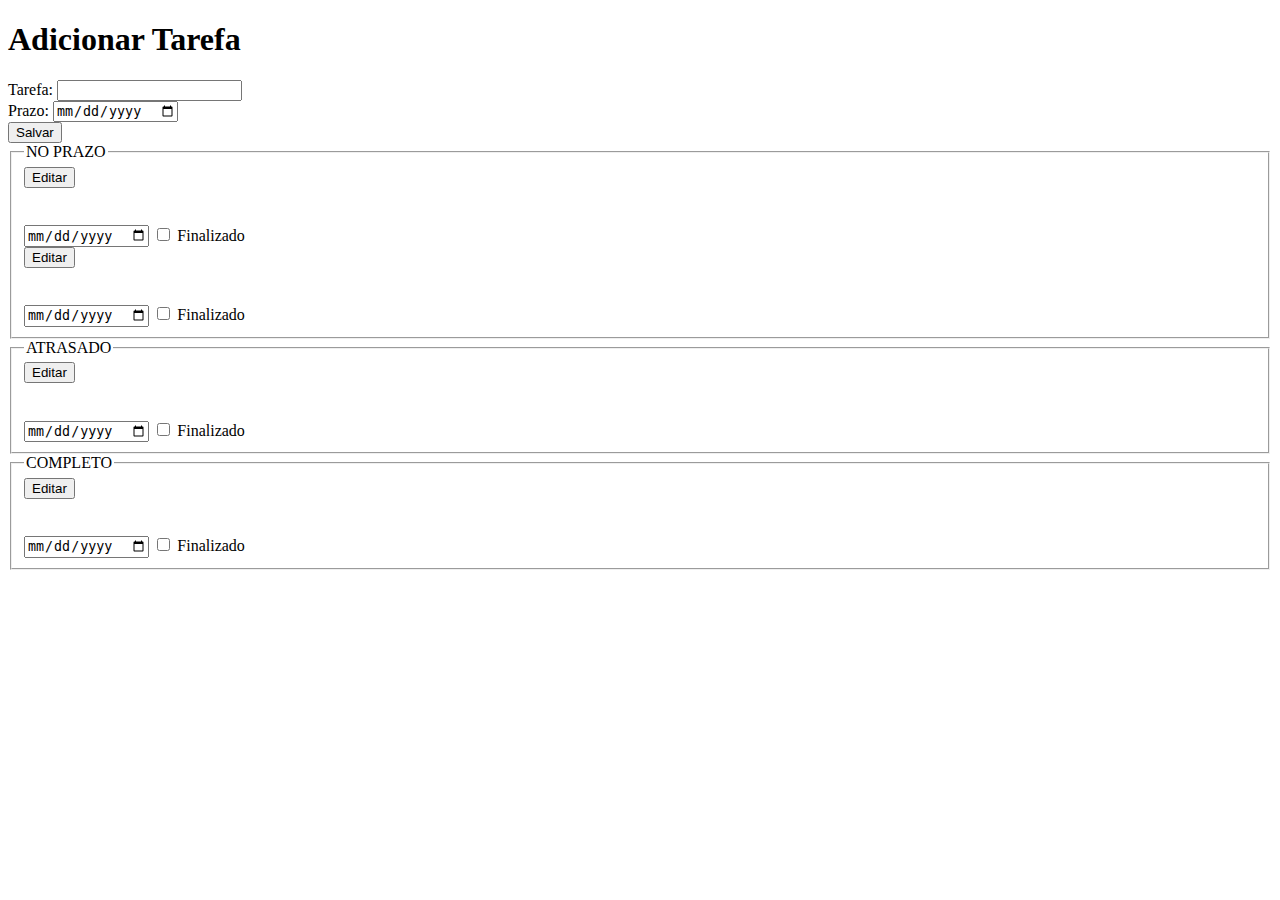
==== index.html @ 82de3a98 "estrutura html e css" ====
<!doctype html>
<html lang="pt-br">

<head>
    <title>Lista de Tarefas</title>
    </meta charset="utf-8">
    <link rel="stylesheet" type="text/css" href="css/estilo.css">
</head>

<body>
    <header>
        <h1>Adicionar Tarefa</h1>
    </header>
    <div class="grand-container">
        <label form="txtNum">
            Tarefa: <input type="text" name="txtTaf" id="txtTaf">
        </label>
        <br>
        <label form="txtNum">
            Prazo: <input type="date" name="numDate" id="numDate">
        </label>
        <br>
        <input type="button" id="botao" value="Salvar">
        <br>

        <div class="container-left">
            <fieldset class="fieldset_noPrazo">
                <legend id="legend-1">NO PRAZO</legend>
                <div class="conteudo">
                    <input type="button" class="botao2" value="Editar">
                    <h3 id="pagCont"></h3>
                    <br>
                    <input type="date" name="date2" id="date2">
                    <input type="checkbox" name="checkbox" class="checkbox"> Finalizado
                </div>
                <div class="conteudo2">
                    <input type="button" class="botao2" value="Editar">
                    <h3 id="pagCont"></h3>
                    <br>
                    <input type="date" name="date2" id="date2">
                    <input type="checkbox" name="checkbox" class="checkbox"> Finalizado
                </div>
            </fieldset>
        </div>

        <div class="container-center">
            <fieldset class="fieldset_atrasado">
                <legend id="legend-2">ATRASADO</legend>
                <div class="conteudo2">
                    <input type="button" class="botao2" value="Editar">
                    <h3 id="pagCont"></h3>
                    <br>
                    <input type="date" name="date2" id="date2">
                    <input type="checkbox" name="checkbox" class="checkbox"> Finalizado
                </div>
            </fieldset>
        </div>

        <div class="container-rigth">
            <fieldset class="fieldset_completo">
                <legend id="legend-3">COMPLETO</legend>
                <div class="conteudo2">
                    <input type="button" class="botao2" value="Editar">
                    <h3 id="pagCont"></h3>
                    <br>
                    <input type="date" name="date2" id="date2">
                    <input type="checkbox" name="checkbox" class="checkbox"> Finalizado
                </div>
            </fieldset>
        </div>

    </div>
</body>

</html>
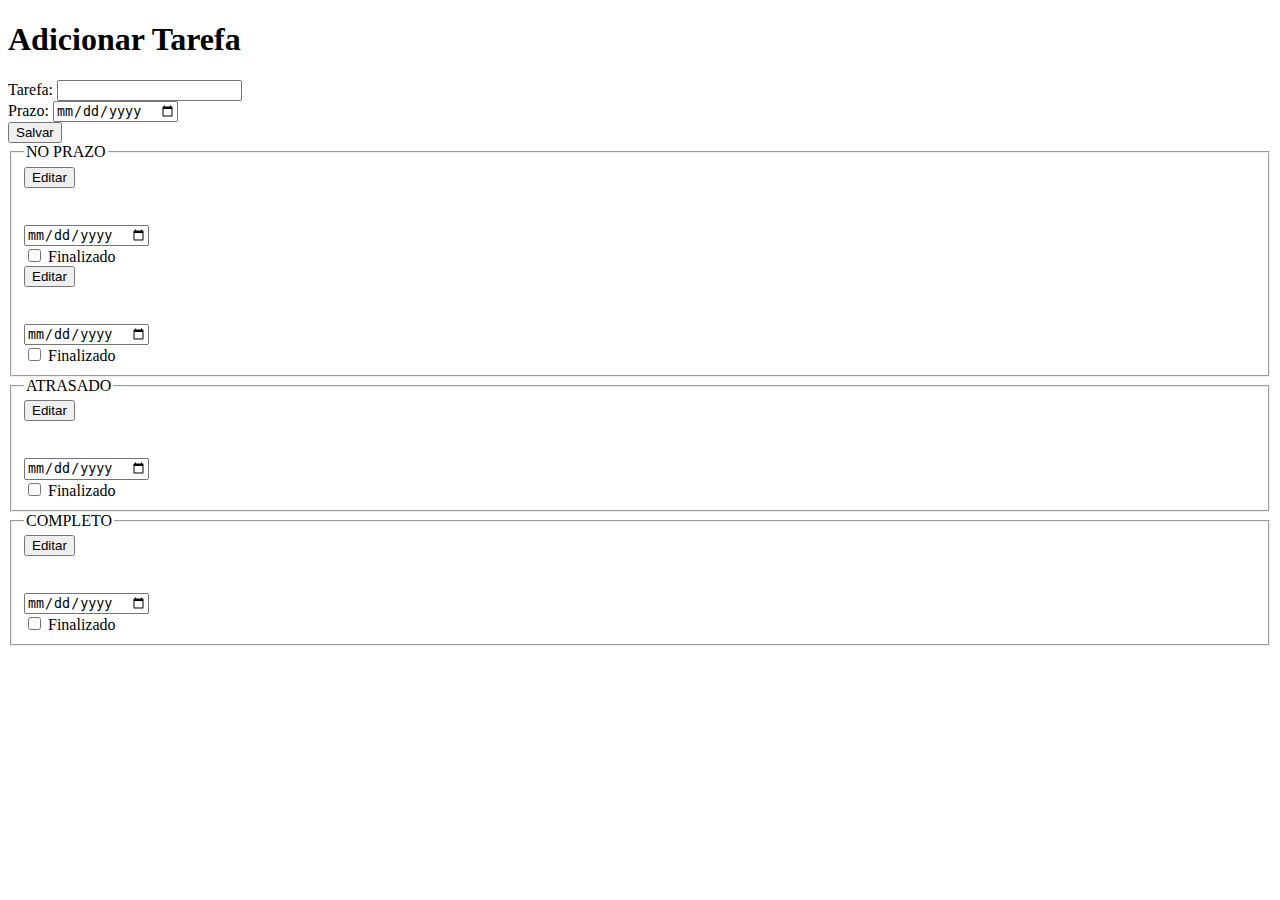
==== commit fff799ec: "Finalização da estrutura front-end" ====
--- a/index.html
+++ b/index.html
@@ -26,19 +26,25 @@
         <div class="container-left">
             <fieldset class="fieldset_noPrazo">
                 <legend id="legend-1">NO PRAZO</legend>
-                <div class="conteudo">
-                    <input type="button" class="botao2" value="Editar">
+                <input type="button" class="botao2" value="Editar">
+                <div class="conteudo2">
                     <h3 id="pagCont"></h3>
                     <br>
                     <input type="date" name="date2" id="date2">
-                    <input type="checkbox" name="checkbox" class="checkbox"> Finalizado
+                    <div class="checkbox-input">
+                        <input type="checkbox" name="checkbox" class="checkbox">
+                        <label for="checkbox" class="finalizado">Finalizado</label>
+                    </div>
                 </div>
+                <input type="button" class="botao2" value="Editar">
                 <div class="conteudo2">
-                    <input type="button" class="botao2" value="Editar">
                     <h3 id="pagCont"></h3>
                     <br>
                     <input type="date" name="date2" id="date2">
-                    <input type="checkbox" name="checkbox" class="checkbox"> Finalizado
+                    <div class="checkbox-input">
+                        <input type="checkbox" name="checkbox" class="checkbox">
+                        <label for="checkbox" class="finalizado">Finalizado</label>
+                    </div>
                 </div>
             </fieldset>
         </div>
@@ -46,29 +52,35 @@
         <div class="container-center">
             <fieldset class="fieldset_atrasado">
                 <legend id="legend-2">ATRASADO</legend>
+                <input type="button" class="botao2" value="Editar">
                 <div class="conteudo2">
-                    <input type="button" class="botao2" value="Editar">
                     <h3 id="pagCont"></h3>
                     <br>
                     <input type="date" name="date2" id="date2">
-                    <input type="checkbox" name="checkbox" class="checkbox"> Finalizado
+                    <div class="checkbox-input">
+                        <input type="checkbox" name="checkbox" class="checkbox">
+                        <label for="checkbox" class="finalizado">Finalizado</label>
+                    </div>
                 </div>
             </fieldset>
         </div>
 
+
         <div class="container-rigth">
             <fieldset class="fieldset_completo">
                 <legend id="legend-3">COMPLETO</legend>
+                <input type="button" class="botao2" value="Editar">
                 <div class="conteudo2">
-                    <input type="button" class="botao2" value="Editar">
                     <h3 id="pagCont"></h3>
                     <br>
                     <input type="date" name="date2" id="date2">
-                    <input type="checkbox" name="checkbox" class="checkbox"> Finalizado
+                    <div class="checkbox-input">
+                        <input type="checkbox" name="checkbox" class="checkbox">
+                        <label for="checkbox" class="finalizado">Finalizado</label>
+                    </div>
                 </div>
             </fieldset>
         </div>
-
     </div>
 </body>
 
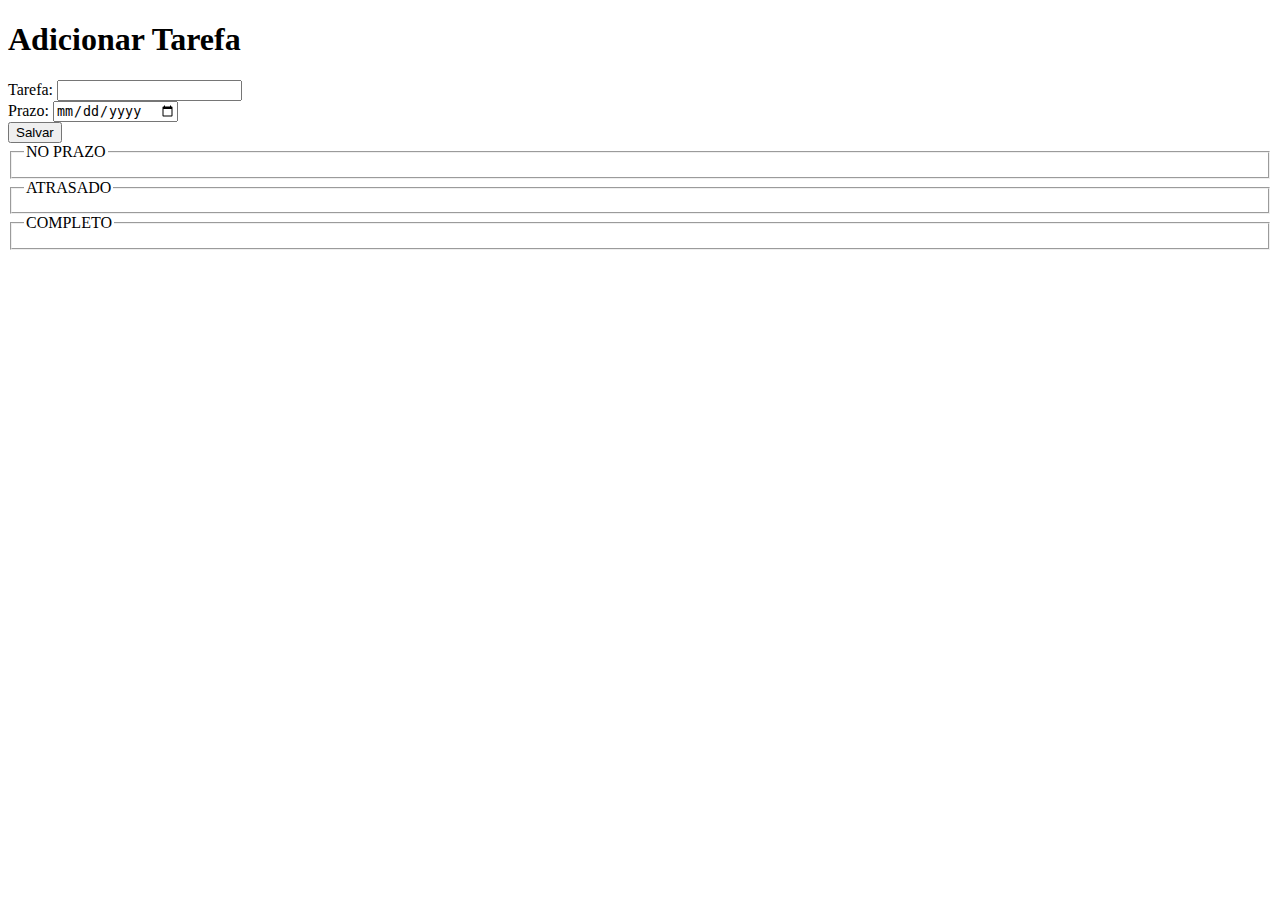
==== commit 180b5ae4: "Iniciando JS" ====
--- a/index.html
+++ b/index.html
@@ -8,6 +8,7 @@
 </head>
 
 <body>
+
     <header>
         <h1>Adicionar Tarefa</h1>
     </header>
@@ -26,62 +27,22 @@
         <div class="container-left">
             <fieldset class="fieldset_noPrazo">
                 <legend id="legend-1">NO PRAZO</legend>
-                <input type="button" class="botao2" value="Editar">
-                <div class="conteudo2">
-                    <h3 id="pagCont"></h3>
-                    <br>
-                    <input type="date" name="date2" id="date2">
-                    <div class="checkbox-input">
-                        <input type="checkbox" name="checkbox" class="checkbox">
-                        <label for="checkbox" class="finalizado">Finalizado</label>
-                    </div>
-                </div>
-                <input type="button" class="botao2" value="Editar">
-                <div class="conteudo2">
-                    <h3 id="pagCont"></h3>
-                    <br>
-                    <input type="date" name="date2" id="date2">
-                    <div class="checkbox-input">
-                        <input type="checkbox" name="checkbox" class="checkbox">
-                        <label for="checkbox" class="finalizado">Finalizado</label>
-                    </div>
-                </div>
             </fieldset>
         </div>
 
         <div class="container-center">
             <fieldset class="fieldset_atrasado">
                 <legend id="legend-2">ATRASADO</legend>
-                <input type="button" class="botao2" value="Editar">
-                <div class="conteudo2">
-                    <h3 id="pagCont"></h3>
-                    <br>
-                    <input type="date" name="date2" id="date2">
-                    <div class="checkbox-input">
-                        <input type="checkbox" name="checkbox" class="checkbox">
-                        <label for="checkbox" class="finalizado">Finalizado</label>
-                    </div>
-                </div>
             </fieldset>
         </div>
-
 
         <div class="container-rigth">
             <fieldset class="fieldset_completo">
                 <legend id="legend-3">COMPLETO</legend>
-                <input type="button" class="botao2" value="Editar">
-                <div class="conteudo2">
-                    <h3 id="pagCont"></h3>
-                    <br>
-                    <input type="date" name="date2" id="date2">
-                    <div class="checkbox-input">
-                        <input type="checkbox" name="checkbox" class="checkbox">
-                        <label for="checkbox" class="finalizado">Finalizado</label>
-                    </div>
-                </div>
             </fieldset>
         </div>
     </div>
 </body>
+<script src="JS/index.js"></script>
 
 </html>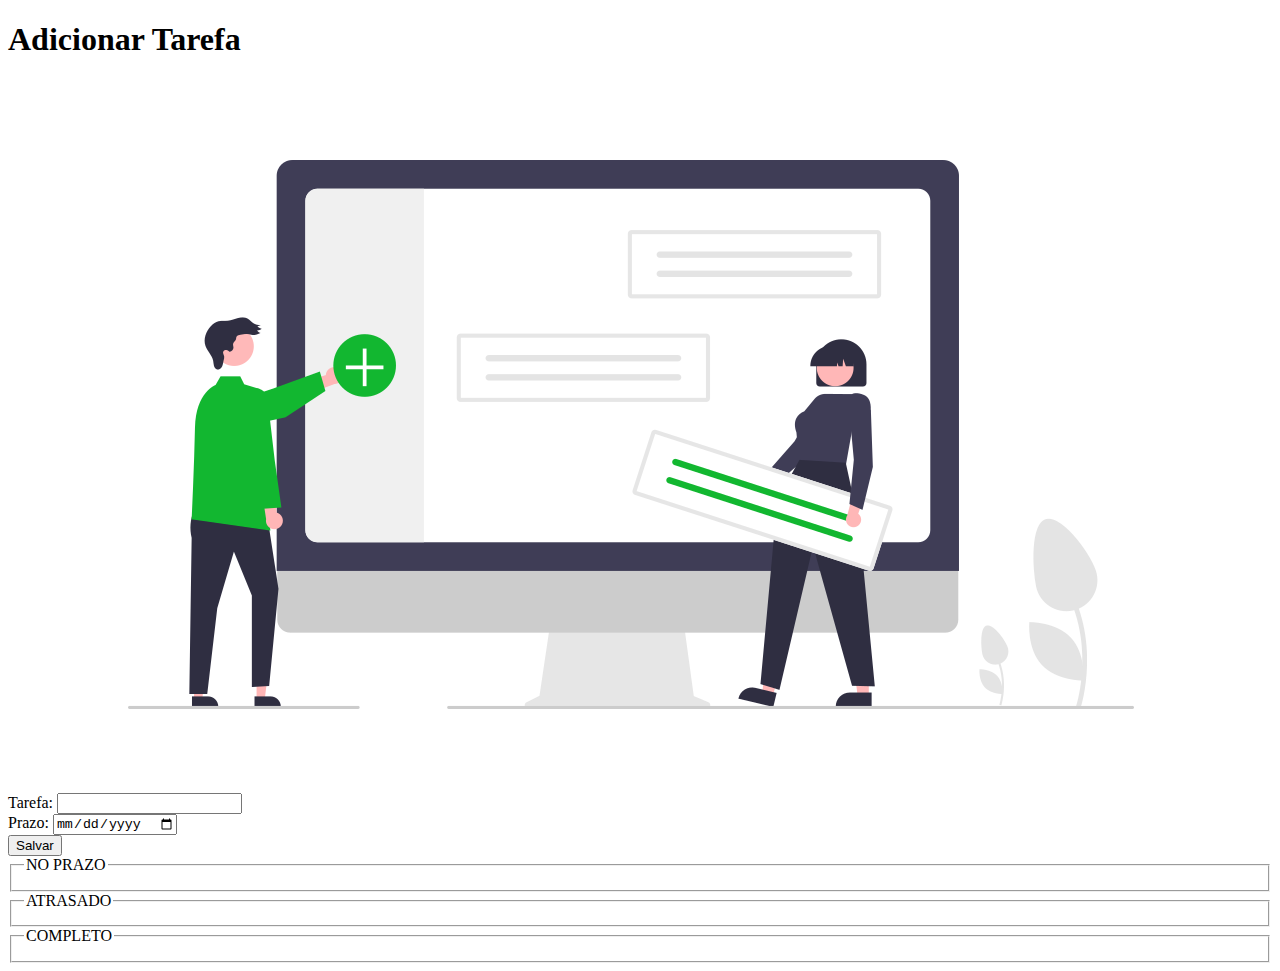
==== commit 2fc1e26a: "update.js" ====
--- a/index.html
+++ b/index.html
@@ -12,6 +12,7 @@
     <header>
         <h1>Adicionar Tarefa</h1>
     </header>
+    <img id="task" src="IMG/task.png">
     <div class="grand-container">
         <label form="txtNum">
             Tarefa: <input type="text" name="txtTaf" id="txtTaf">
@@ -24,20 +25,21 @@
         <input type="button" id="botao" value="Salvar">
         <br>
 
-        <div class="container-left">
-            <fieldset class="fieldset_noPrazo">
+
+        <div id="container-left">
+            <fieldset id="fieldset_noPrazo">
                 <legend id="legend-1">NO PRAZO</legend>
             </fieldset>
         </div>
 
-        <div class="container-center">
-            <fieldset class="fieldset_atrasado">
+        <div id="container-center">
+            <fieldset id="fieldset_atrasado">
                 <legend id="legend-2">ATRASADO</legend>
             </fieldset>
         </div>
 
-        <div class="container-rigth">
-            <fieldset class="fieldset_completo">
+        <div id="container-rigth">
+            <fieldset id="fieldset_completo">
                 <legend id="legend-3">COMPLETO</legend>
             </fieldset>
         </div>
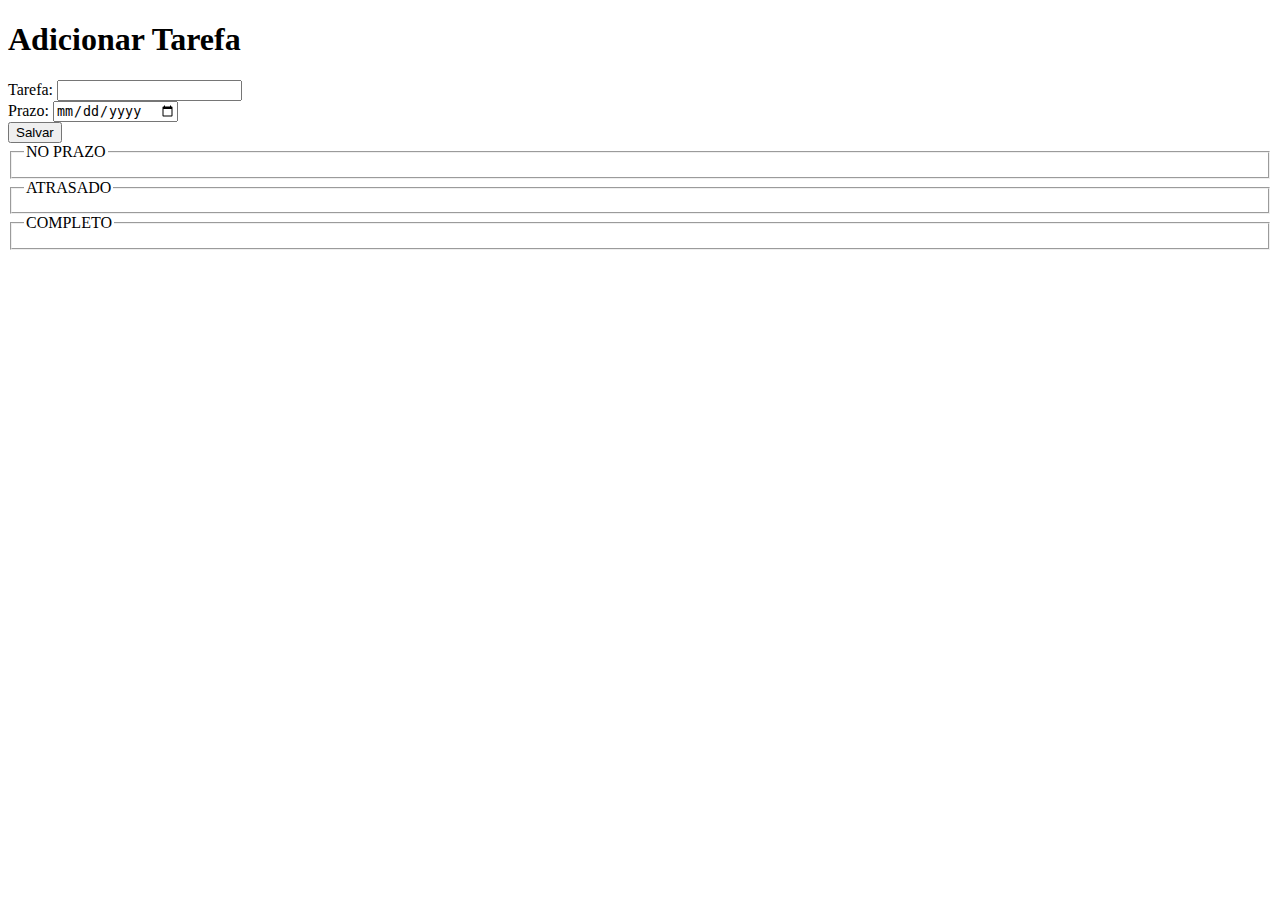
==== commit c5d30bdd: "css darkmode" ====
--- a/index.html
+++ b/index.html
@@ -12,7 +12,6 @@
     <header>
         <h1>Adicionar Tarefa</h1>
     </header>
-    <img id="task" src="IMG/task.png">
     <div class="grand-container">
         <label form="txtNum">
             Tarefa: <input type="text" name="txtTaf" id="txtTaf">
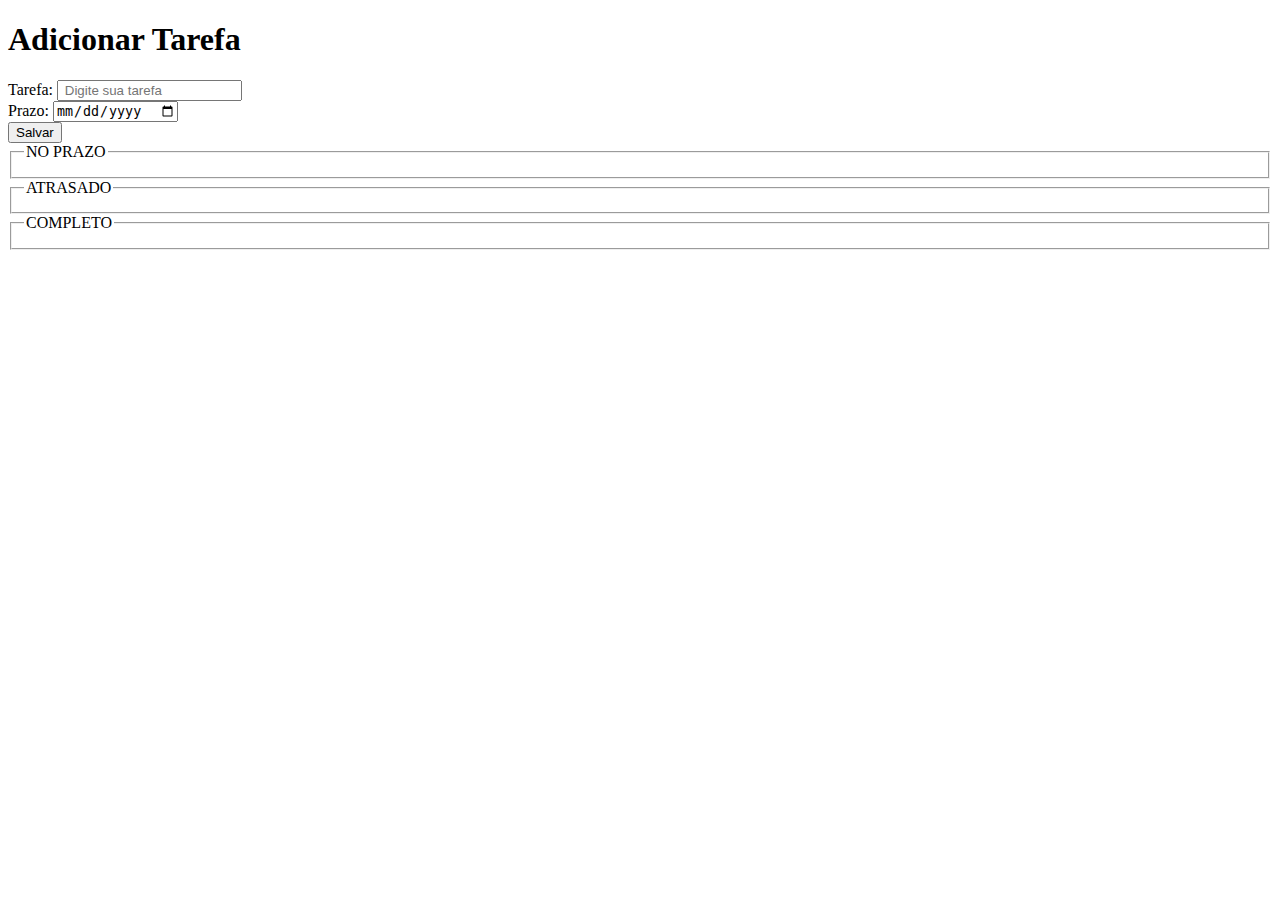
==== commit 97022a25: "css e index micro update" ====
--- a/index.html
+++ b/index.html
@@ -14,7 +14,7 @@
     </header>
     <div class="grand-container">
         <label form="txtNum">
-            Tarefa: <input type="text" name="txtTaf" id="txtTaf">
+            Tarefa: <input type="text" name="txtTaf" id="txtTaf" placeholder=" Digite sua tarefa">
         </label>
         <br>
         <label form="txtNum">
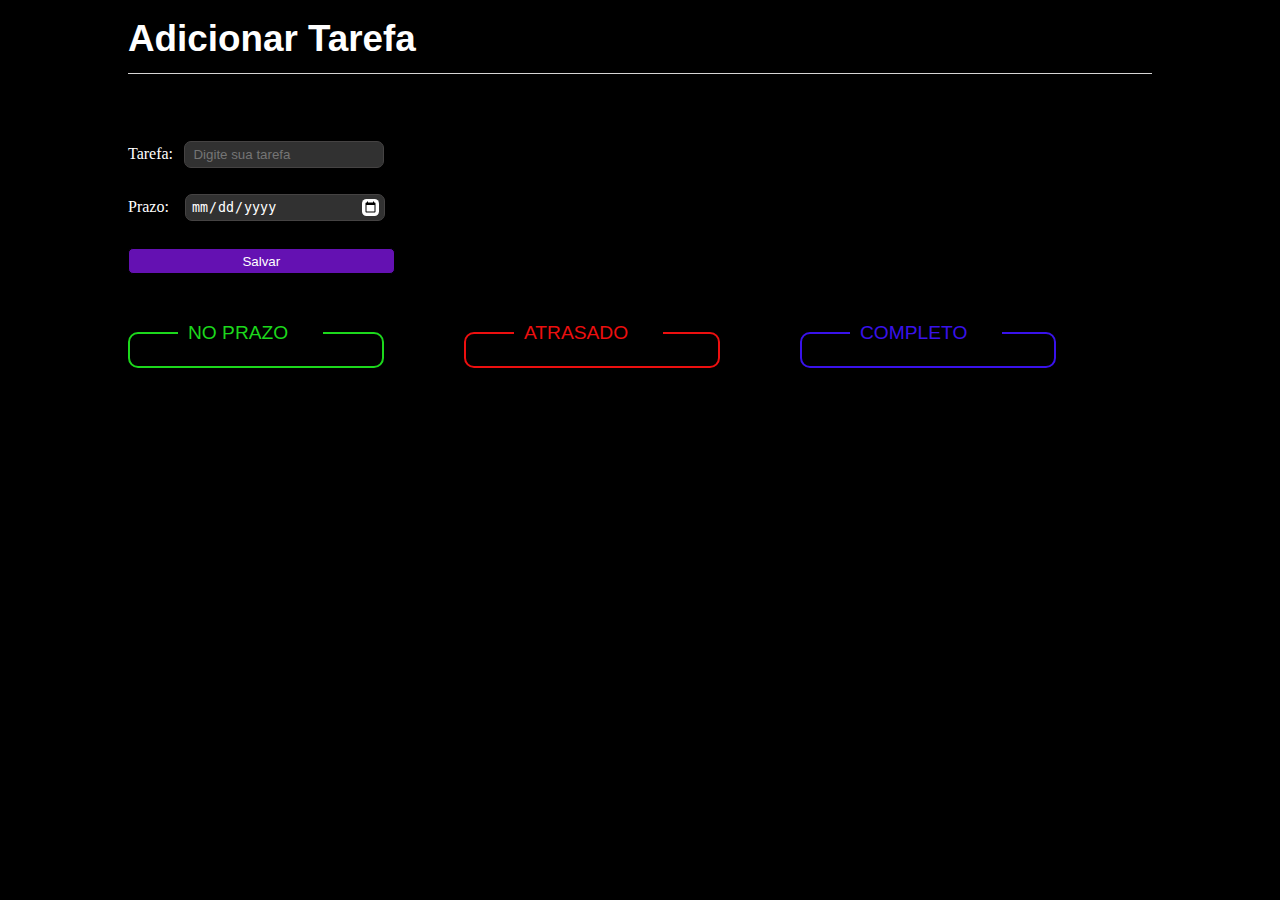
==== commit 37ad2777: "." ====
--- a/index.html
+++ b/index.html
@@ -4,7 +4,7 @@
 <head>
     <title>Lista de Tarefas</title>
     </meta charset="utf-8">
-    <link rel="stylesheet" type="text/css" href="css/estilo.css">
+    <link rel="stylesheet" type="text/css" href="CSS/estilo.css">
 </head>
 
 <body>
--- a/CSS/estilo.css
+++ b/CSS/estilo.css
@@ -0,0 +1,180 @@
+* {
+    margin: 0;
+    padding: 0;
+    box-sizing: border-box;
+}
+
+body {
+    background-color: #000000;
+}
+
+header {
+    width: 80%;
+    height: 3.5em;
+    margin: 0 auto;
+    border-bottom: 1.5px solid rgb(214, 213, 213);
+}
+
+h1 {
+    color: #fff;
+    margin-top: 0.5em;
+    display: flex;
+    align-items: center;
+    justify-content: start;
+    font-family: Arial, "Helvetica Neue", Helvetica, sans-serif;
+    font-size: 230%;
+}
+
+.grand-container {
+    width: 80%;
+    height: 100%;
+    margin: 0 auto;
+}
+
+label {
+    color: #fff;
+}
+
+#txtTaf {
+    margin-top: 5em;
+    margin-left: 0.5em;
+}
+
+#txtTaf, #numDate {
+    border-radius: 7px;
+    width: 15em;
+    height: 2em;
+    color: #fff;
+    background-color: #313131;
+    border: 1px solid #454343;
+    padding: 0 5px 0 5px;
+}
+
+#numDate {
+    margin-top: 2em;
+    margin-left: 0.9em;
+}
+
+#numDate::-webkit-calendar-picker-indicator {
+    background-color: #ffffff;
+    border-radius: 4.5px;
+}
+
+#botao {
+    margin-top: 2em;
+    width: 20em;
+    height: 2em;
+    background-color: rgb(100, 17, 178);
+    border-radius: 5px;
+    border: 0.5px solid #000;
+    color: #fff;
+    cursor: pointer;
+}
+
+#container-left, #container-center, #container-rigth {
+    width: 25%;
+    margin-top: 3em;
+    float: left;
+}
+
+#container-center, #container-rigth {
+    margin-left: 5em;
+}
+
+
+#conteudoAtra, #conteudoPraz, #conteudoCompl {
+    width: 85%;
+    margin-left: 7.5%;
+    margin-top: 1em;
+    border-bottom: 1px solid #ffffff;
+    padding-bottom: 0.3em;
+}
+
+.botao2 {
+    float: right;
+    margin-top: 2em;
+    margin-right: 10%;
+    background-color: rgb(12, 165, 12);
+    border: 0.5px solid #000;
+    color: #fff;
+    width: 4em;
+    height: 1.9em;
+    border-radius: 3px;
+    cursor: pointer;
+}
+
+.pagCont {
+    color: #fff;
+    padding-top: 1.3em;
+    font-size: 112%;
+    font-family: Arial, Helvetica, sans-serif;
+}
+
+#fieldset_noPrazo, #fieldset_completo, #fieldset_atrasado {
+    border-radius: 10px;
+    padding-bottom: 1.35em;
+}
+
+#fieldset_noPrazo {
+    border: 2px solid rgb(28, 216, 28);
+}
+
+#fieldset_atrasado {
+    border: 2px solid rgb(237, 15, 15);
+}
+
+#fieldset_completo {
+    border: 2px solid rgb(57, 18, 235);
+}
+
+#legend-1, #legend-2, #legend-3 {
+    padding: 0px 35px 0px 10px;
+    margin-left: 2.5em;
+    font-size: 120%;
+    font-family: 'Franklin Gothic Medium', 'Arial Narrow', Arial, sans-serif;
+    color: rgb(28, 216, 28);
+}
+
+#legend-2 {
+    color: rgb(237, 15, 15);
+}
+
+#legend-3 {
+    color: rgb(57, 18, 235);
+}
+
+.date2 {
+    margin-bottom: 1.2em;
+    border-radius: 6px;
+    width: 50%;
+    border: 0;
+    padding-right: 4px;
+    text-align: center;
+    color: #fff;
+    background-color: #1c1c1c;
+}
+
+.conteudo, .checkbox-input {
+    margin-bottom: 1em;
+}
+
+.checkbox-input {
+    margin-left: 1%;
+}
+
+.checkbox {
+    position: relative;
+    margin-top: 1.5px;
+    margin-left: 15%;
+}
+
+.finalizado {
+    color: #fff;
+    float: right;
+}
+
+#task {
+    width: 27em;
+    position: absolute;
+    margin-left: 45%;
+}